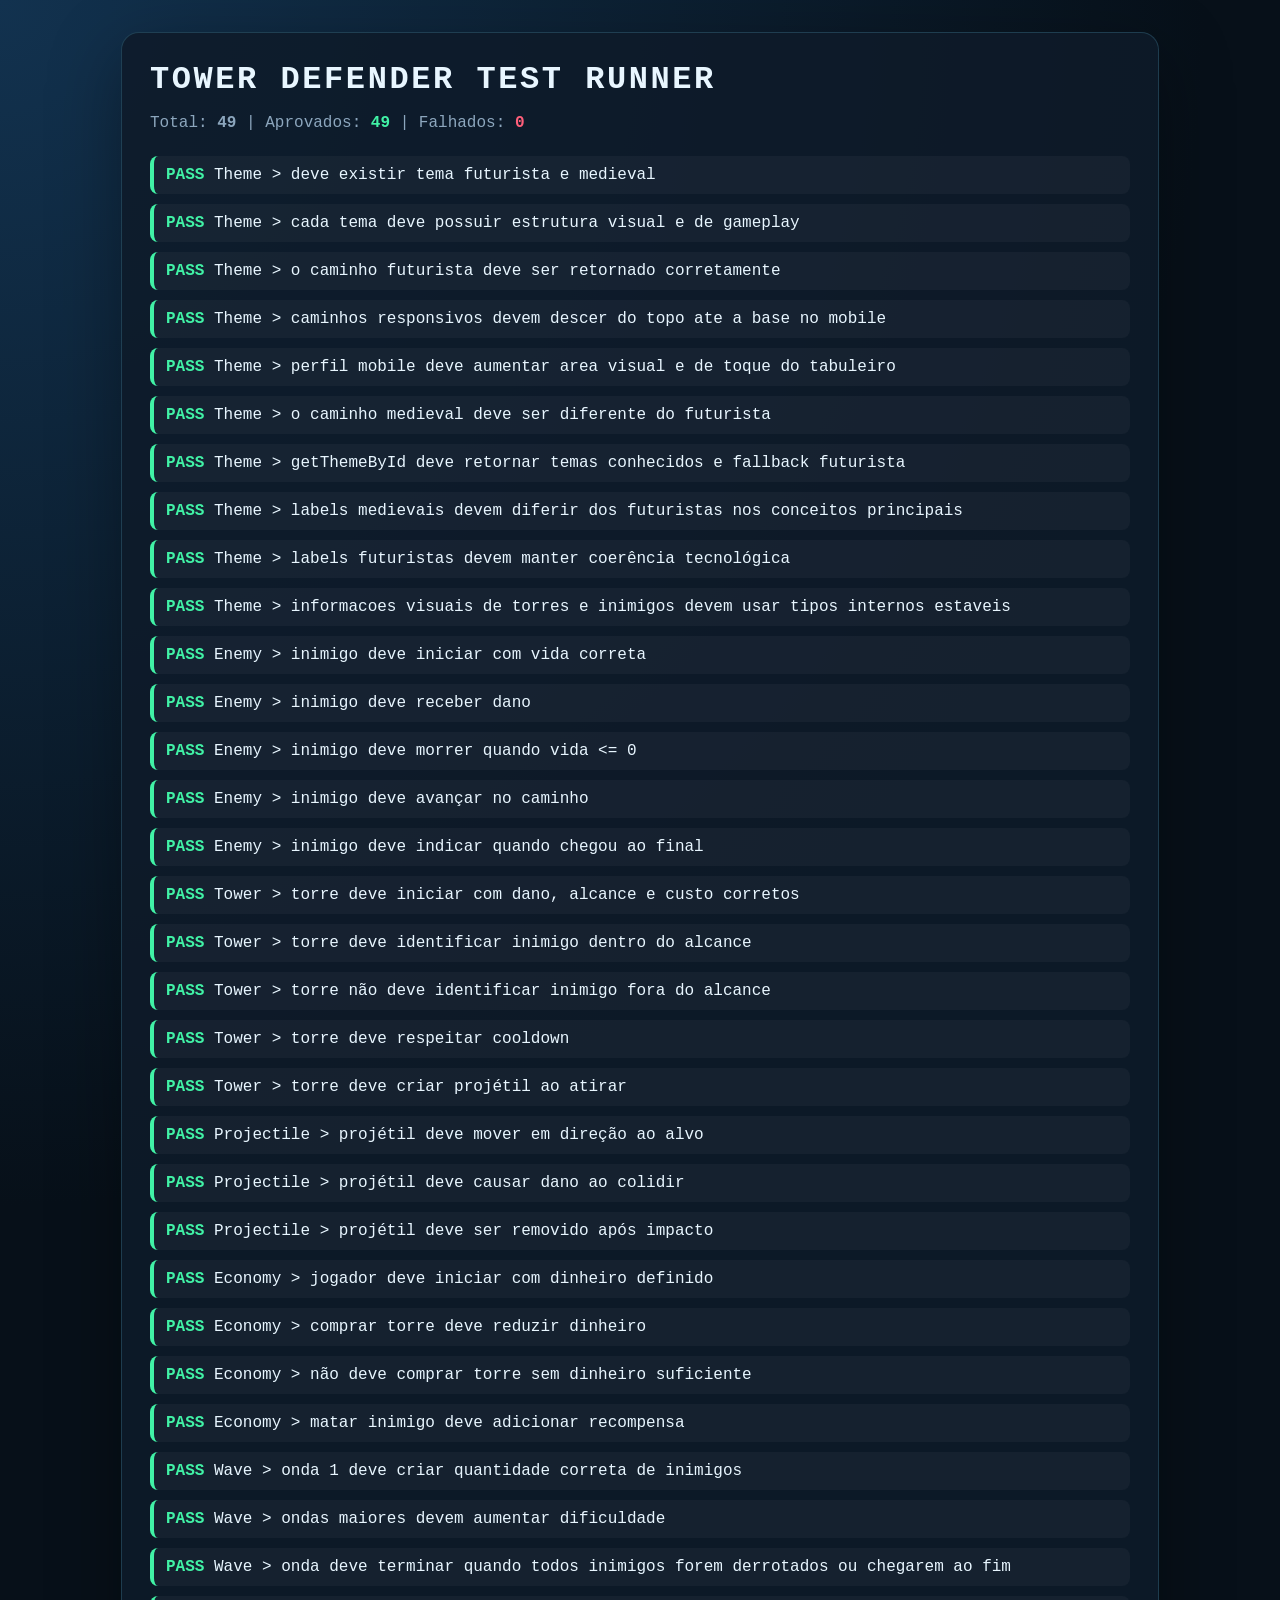
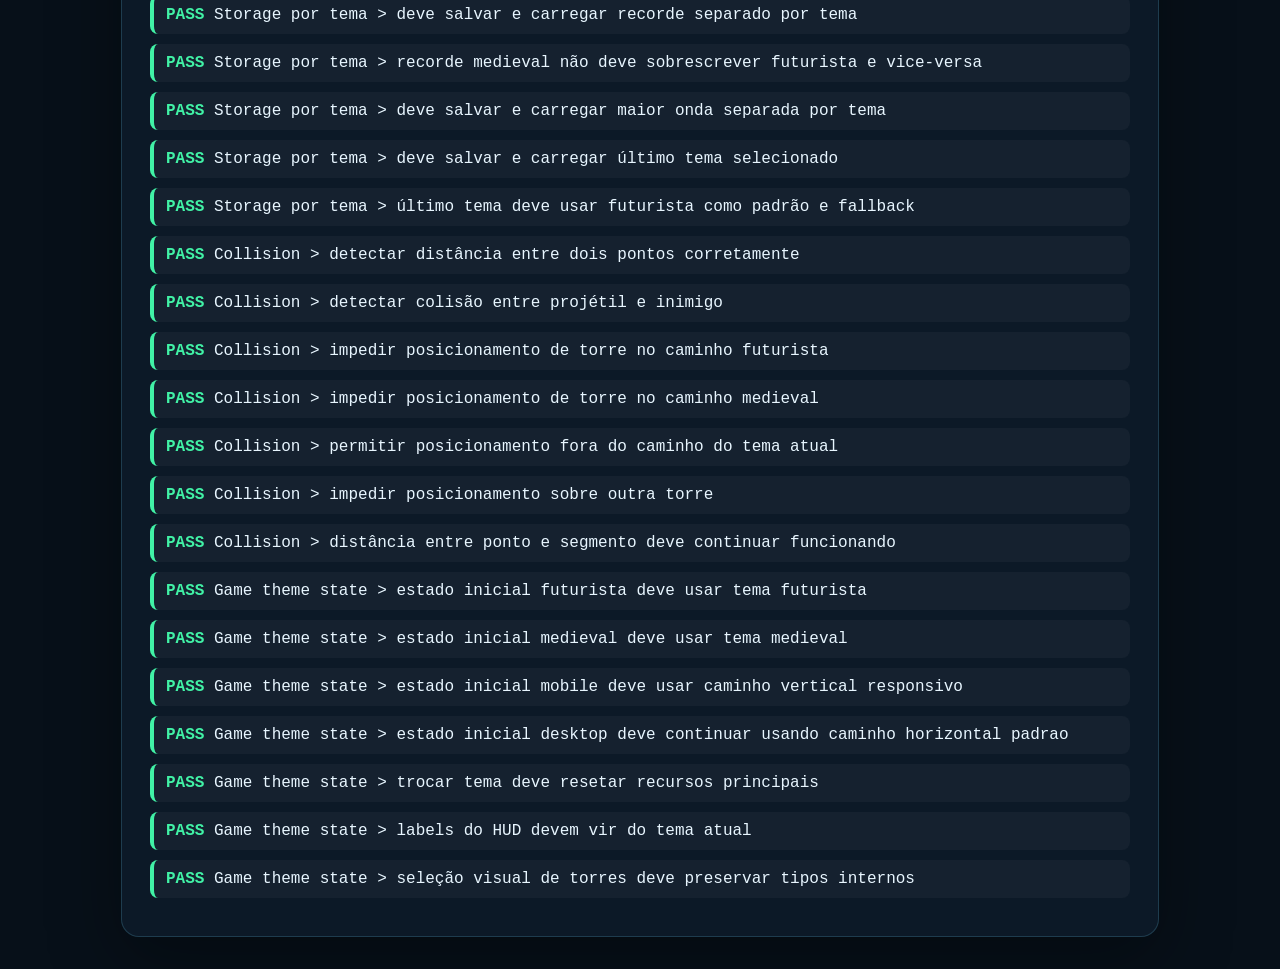
==== tests/test-runner.html @ 016b644d "first commit" ====
<!DOCTYPE html>
<html lang="pt-BR">
<head>
  <meta charset="UTF-8">
  <meta name="viewport" content="width=device-width, initial-scale=1.0">
  <title>Tower Defender - Test Runner</title>
  <style>
    :root {
      color-scheme: dark;
      --bg: #071019;
      --panel: #0e1b2a;
      --pass: #41f2a6;
      --fail: #ff5f7a;
      --text: #e8f6ff;
      --muted: #8ca6bd;
    }

    body {
      margin: 0;
      min-height: 100vh;
      background: radial-gradient(circle at top left, #12324f, var(--bg) 42%);
      color: var(--text);
      font-family: Consolas, "Courier New", monospace;
      padding: 32px;
    }

    main {
      max-width: 980px;
      margin: 0 auto;
      background: rgba(14, 27, 42, 0.88);
      border: 1px solid rgba(110, 220, 255, 0.18);
      border-radius: 18px;
      box-shadow: 0 22px 70px rgba(0, 0, 0, 0.35);
      padding: 28px;
    }

    h1 {
      margin: 0 0 8px;
      letter-spacing: 0.08em;
      text-transform: uppercase;
    }

    .summary {
      color: var(--muted);
      margin-bottom: 24px;
    }

    .test {
      border-left: 4px solid var(--muted);
      padding: 10px 12px;
      margin: 10px 0;
      background: rgba(255, 255, 255, 0.035);
      border-radius: 8px;
    }

    .test.pass {
      border-color: var(--pass);
    }

    .test.fail {
      border-color: var(--fail);
    }

    .status-pass {
      color: var(--pass);
      font-weight: 700;
    }

    .status-fail {
      color: var(--fail);
      font-weight: 700;
    }

    pre {
      white-space: pre-wrap;
      color: #ffd1d9;
      margin: 8px 0 0;
    }
  </style>
</head>
<body>
  <main>
    <h1>Tower Defender Test Runner</h1>
    <p class="summary" id="summary">Executando testes...</p>
    <section id="results"></section>
  </main>

  <script src="../src/utils.js"></script>
  <script src="../src/config.js"></script>
  <script src="../src/theme.js"></script>
  <script src="../src/path.js"></script>
  <script src="../src/collision.js"></script>
  <script src="../src/enemy.js"></script>
  <script src="../src/projectile.js"></script>
  <script src="../src/tower.js"></script>
  <script src="../src/economy.js"></script>
  <script src="../src/wave.js"></script>
  <script src="../src/storage.js"></script>
  <script src="../src/game.js"></script>

  <script src="./test-utils.js"></script>
  <script src="./theme.test.js"></script>
  <script src="./enemy.test.js"></script>
  <script src="./tower.test.js"></script>
  <script src="./projectile.test.js"></script>
  <script src="./economy.test.js"></script>
  <script src="./wave.test.js"></script>
  <script src="./storage.test.js"></script>
  <script src="./collision.test.js"></script>
  <script src="./game-theme.test.js"></script>
  <script>
    window.TestRunner.render(
      document.getElementById('summary'),
      document.getElementById('results')
    );
  </script>
</body>
</html>
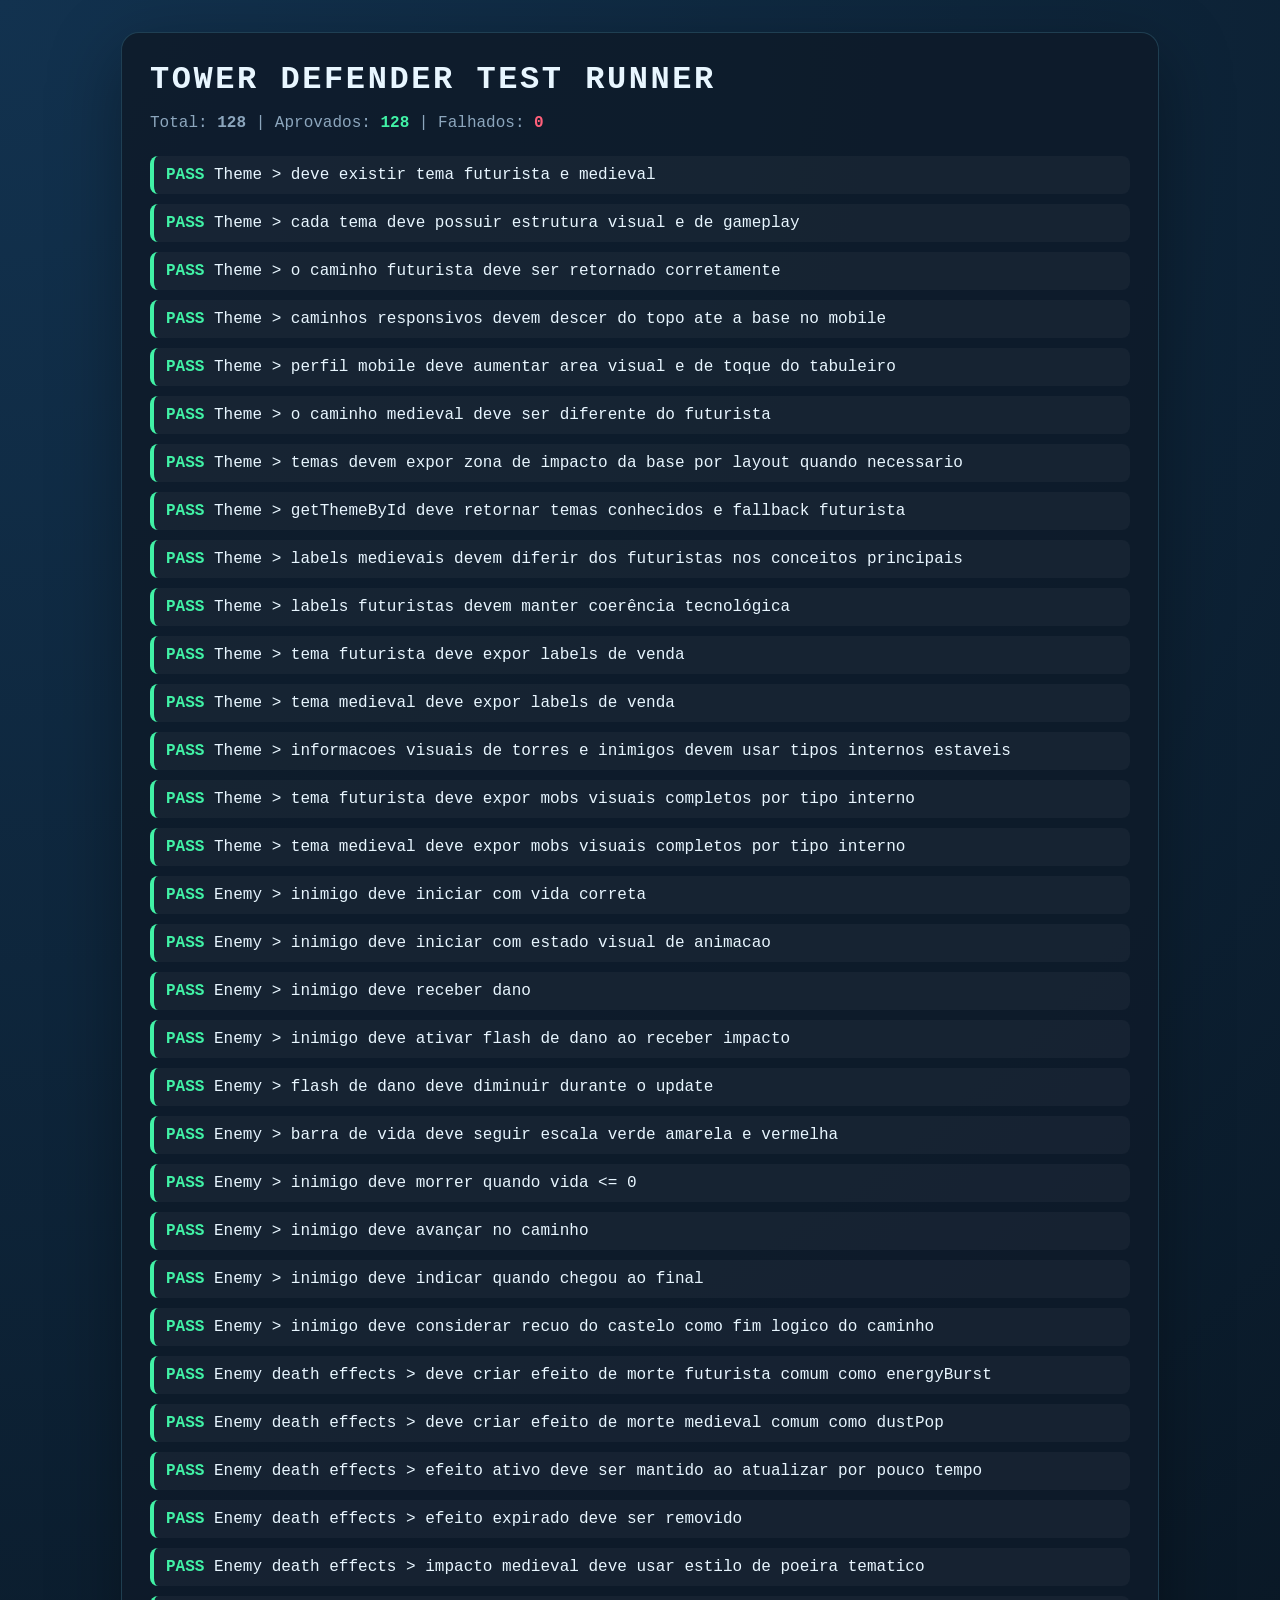
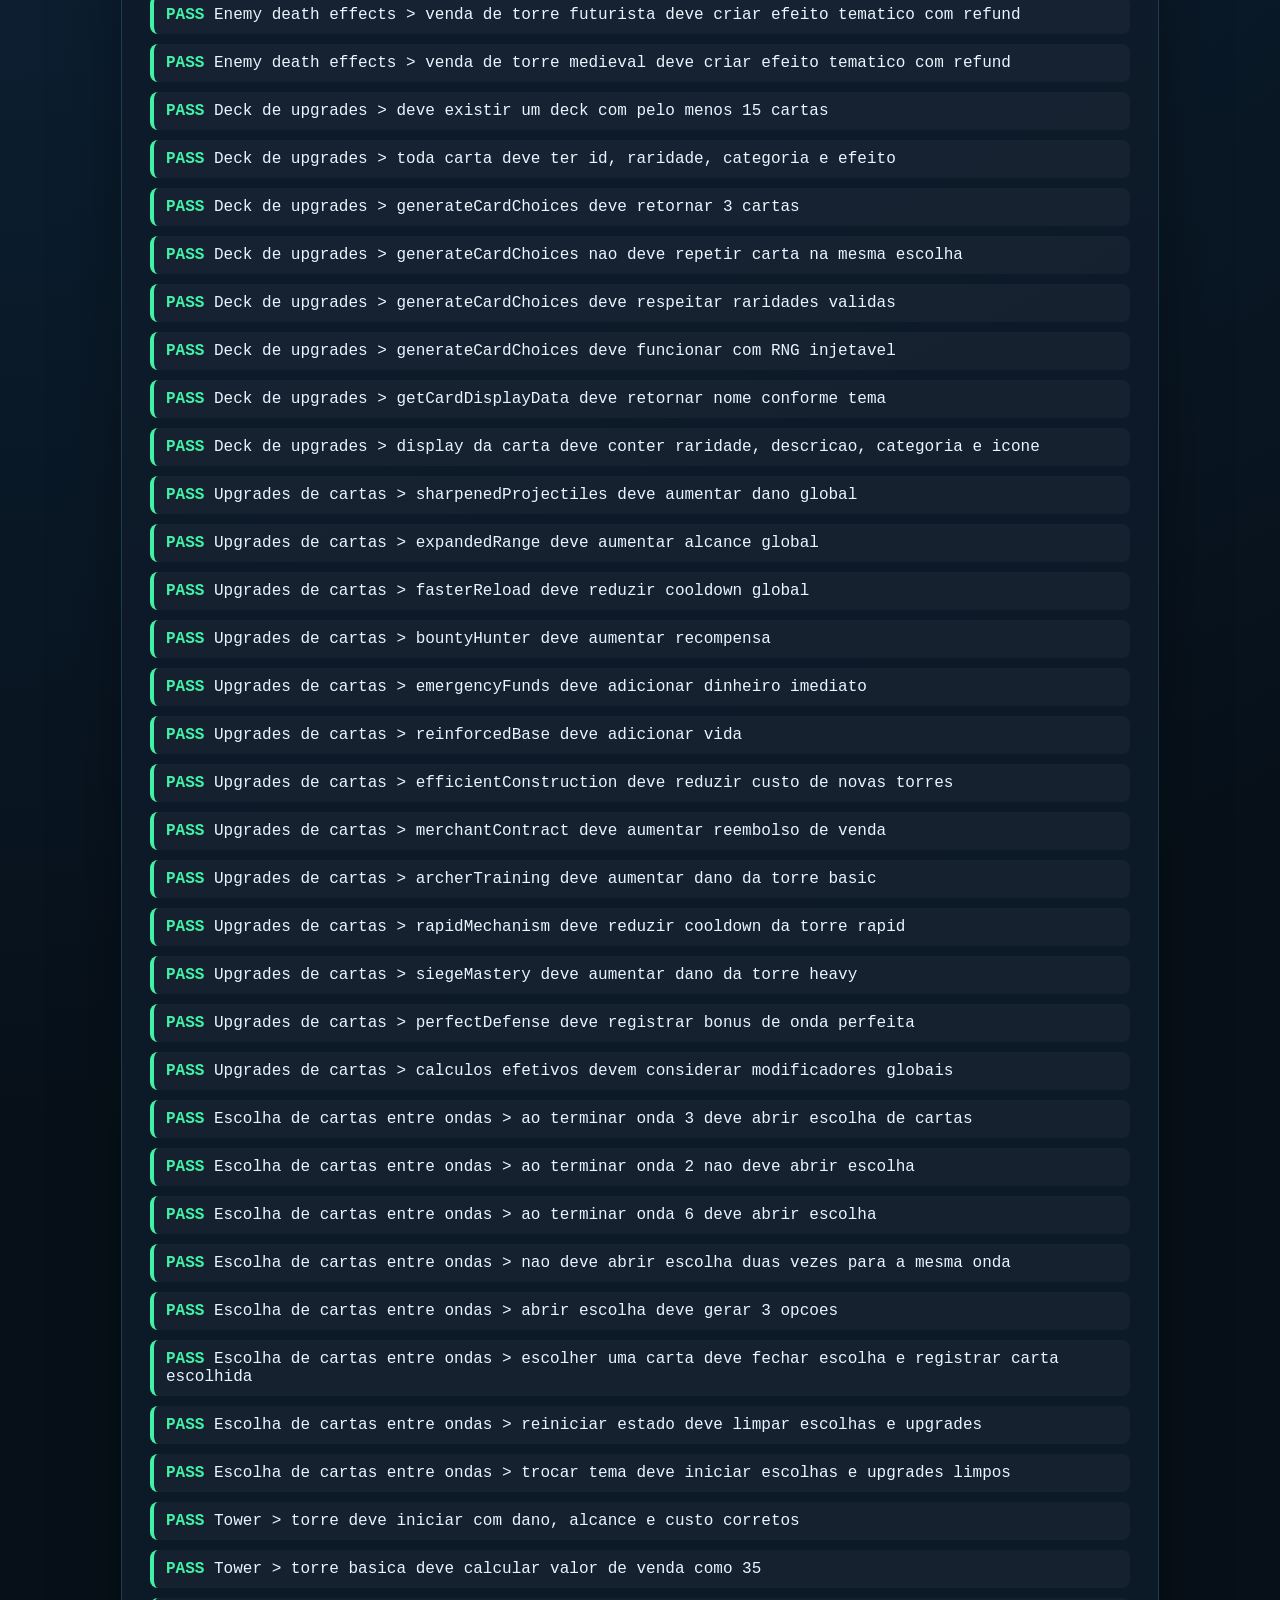
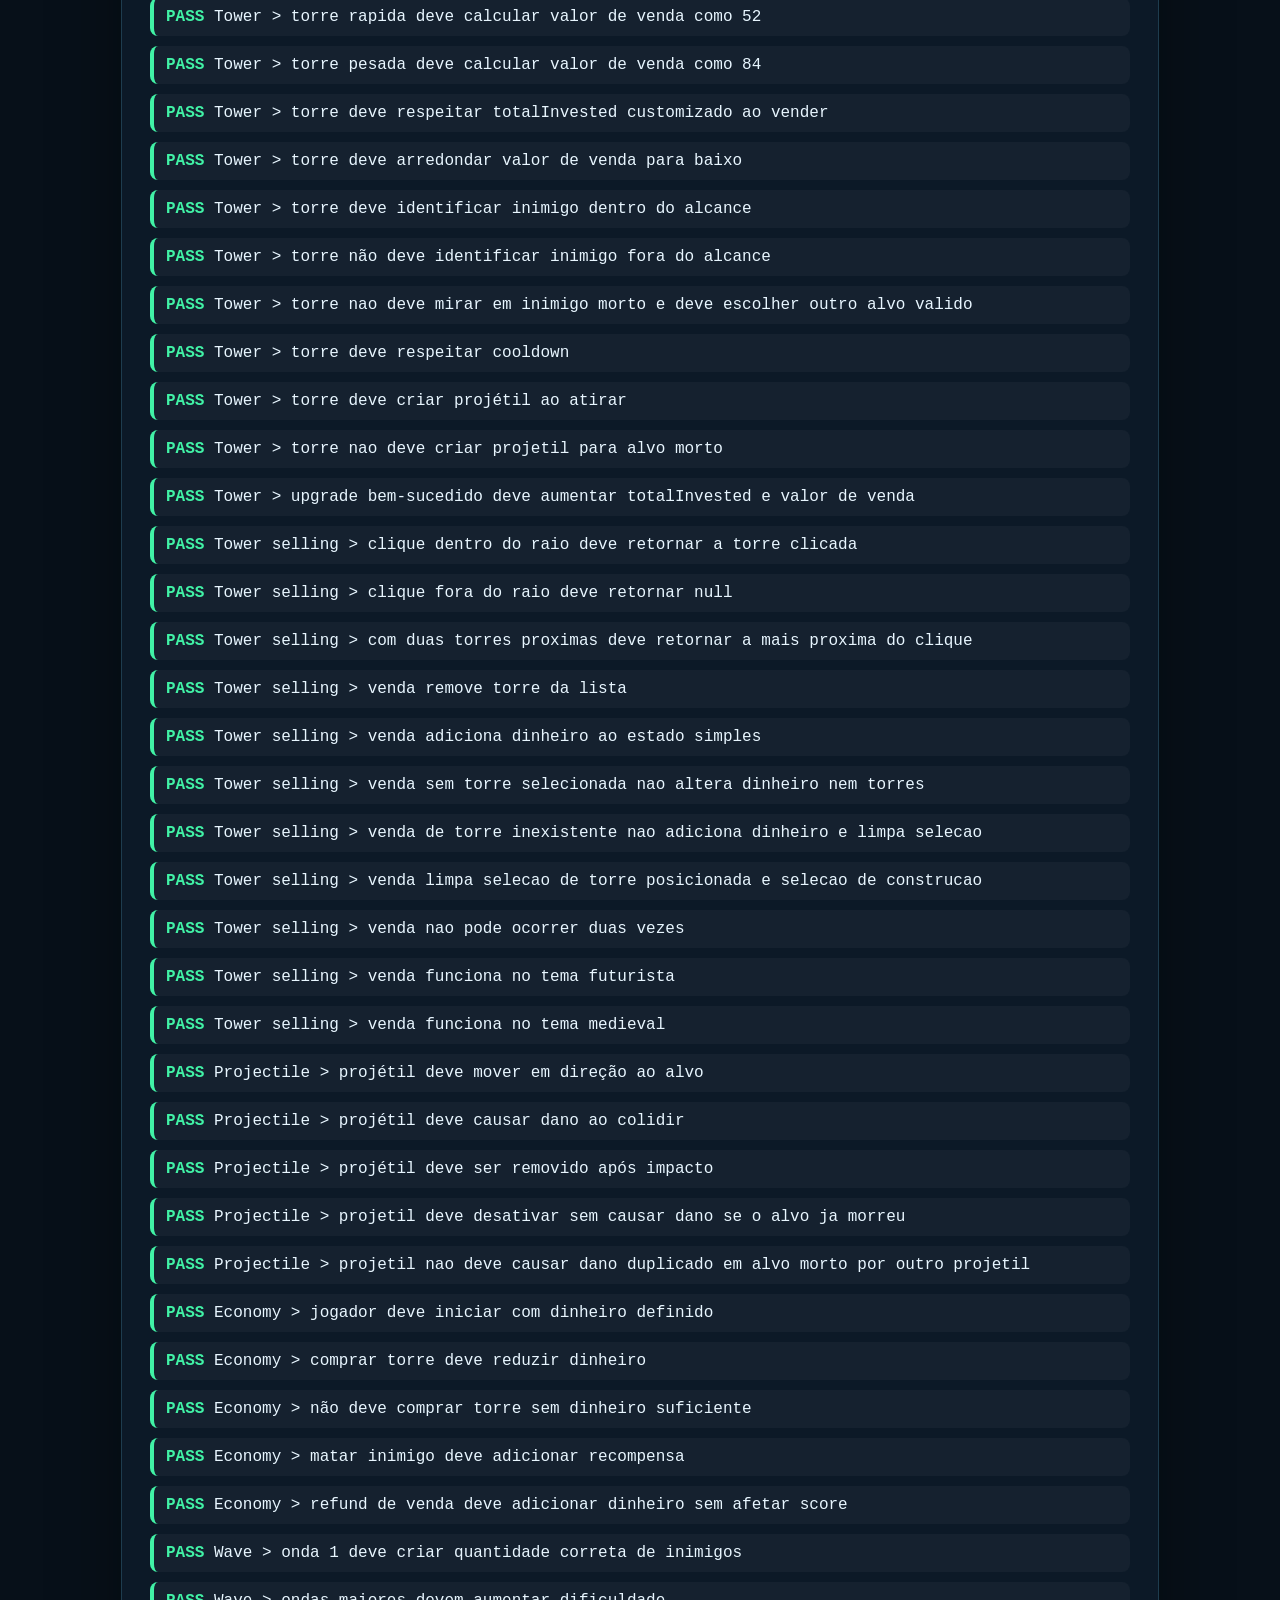
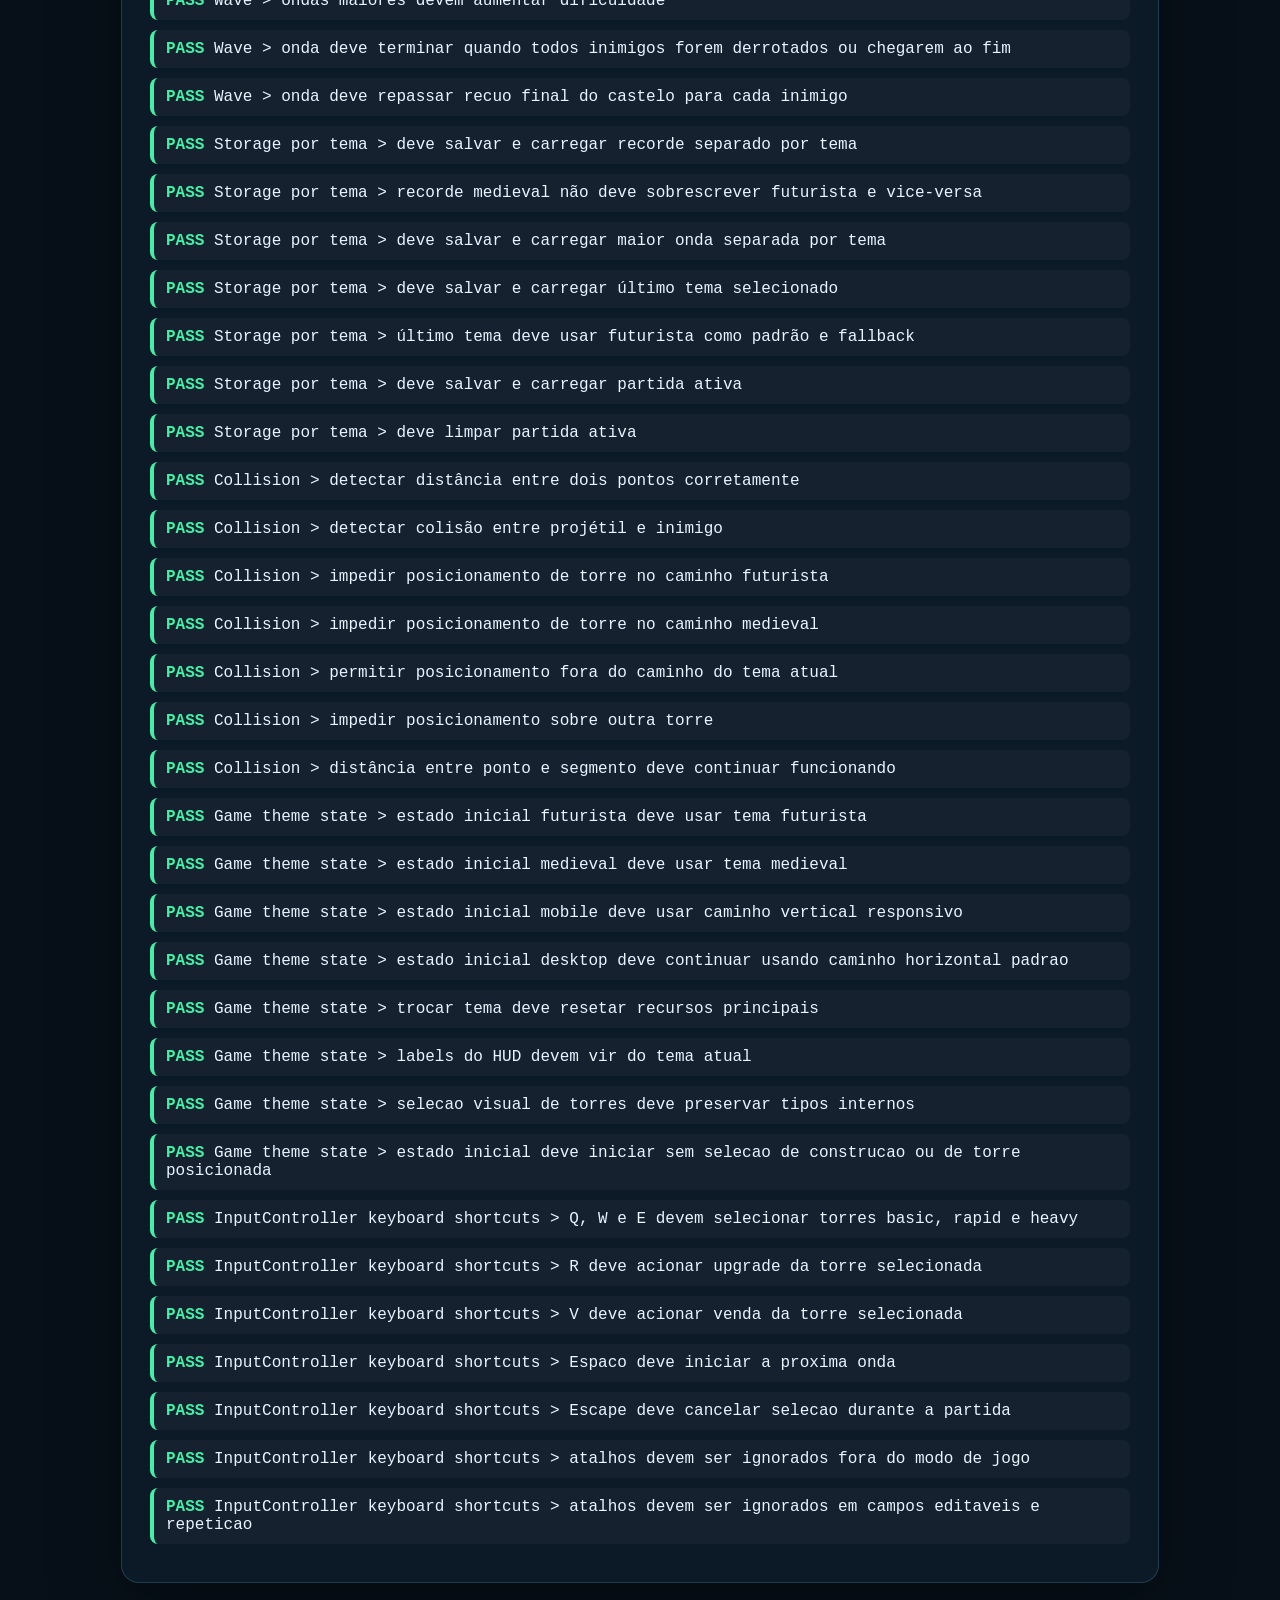
==== commit ddb736c8: "Melhorar inimigos: novos sistemas de inimigos, cartas, baralho, efeitos e upgrades" ====
--- a/tests/test-runner.html
+++ b/tests/test-runner.html
@@ -90,24 +90,36 @@
   <script src="../src/theme.js"></script>
   <script src="../src/path.js"></script>
   <script src="../src/collision.js"></script>
+  <script src="../src/deck.js"></script>
+  <script src="../src/upgrades.js"></script>
+  <script src="../src/cardChoice.js"></script>
   <script src="../src/enemy.js"></script>
+  <script src="../src/effects.js"></script>
+  <script src="../src/enemyRenderer.js"></script>
   <script src="../src/projectile.js"></script>
   <script src="../src/tower.js"></script>
   <script src="../src/economy.js"></script>
   <script src="../src/wave.js"></script>
   <script src="../src/storage.js"></script>
+  <script src="../src/input.js"></script>
   <script src="../src/game.js"></script>
 
   <script src="./test-utils.js"></script>
   <script src="./theme.test.js"></script>
   <script src="./enemy.test.js"></script>
+  <script src="./effects.test.js"></script>
+  <script src="./deck.test.js"></script>
+  <script src="./upgrades.test.js"></script>
+  <script src="./card-choice.test.js"></script>
   <script src="./tower.test.js"></script>
+  <script src="./sell-tower.test.js"></script>
   <script src="./projectile.test.js"></script>
   <script src="./economy.test.js"></script>
   <script src="./wave.test.js"></script>
   <script src="./storage.test.js"></script>
   <script src="./collision.test.js"></script>
   <script src="./game-theme.test.js"></script>
+  <script src="./input.test.js"></script>
   <script>
     window.TestRunner.render(
       document.getElementById('summary'),
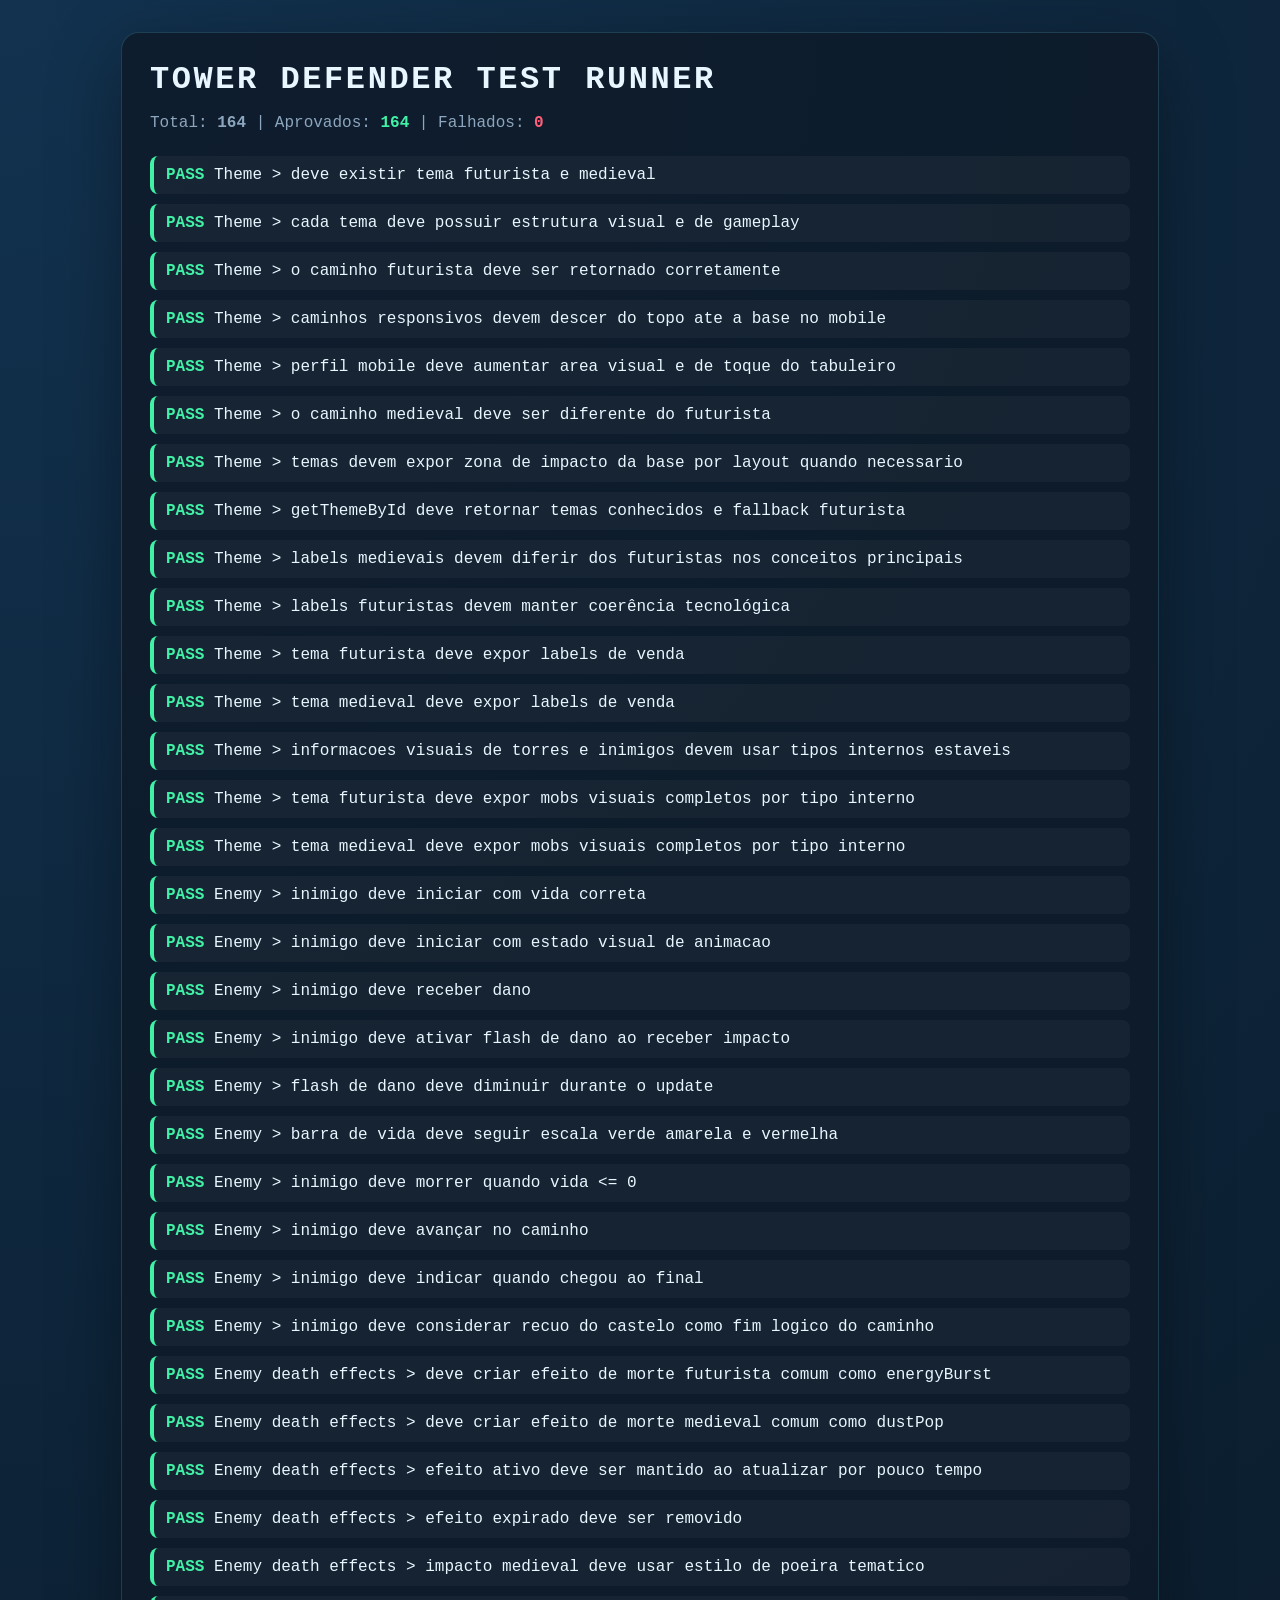
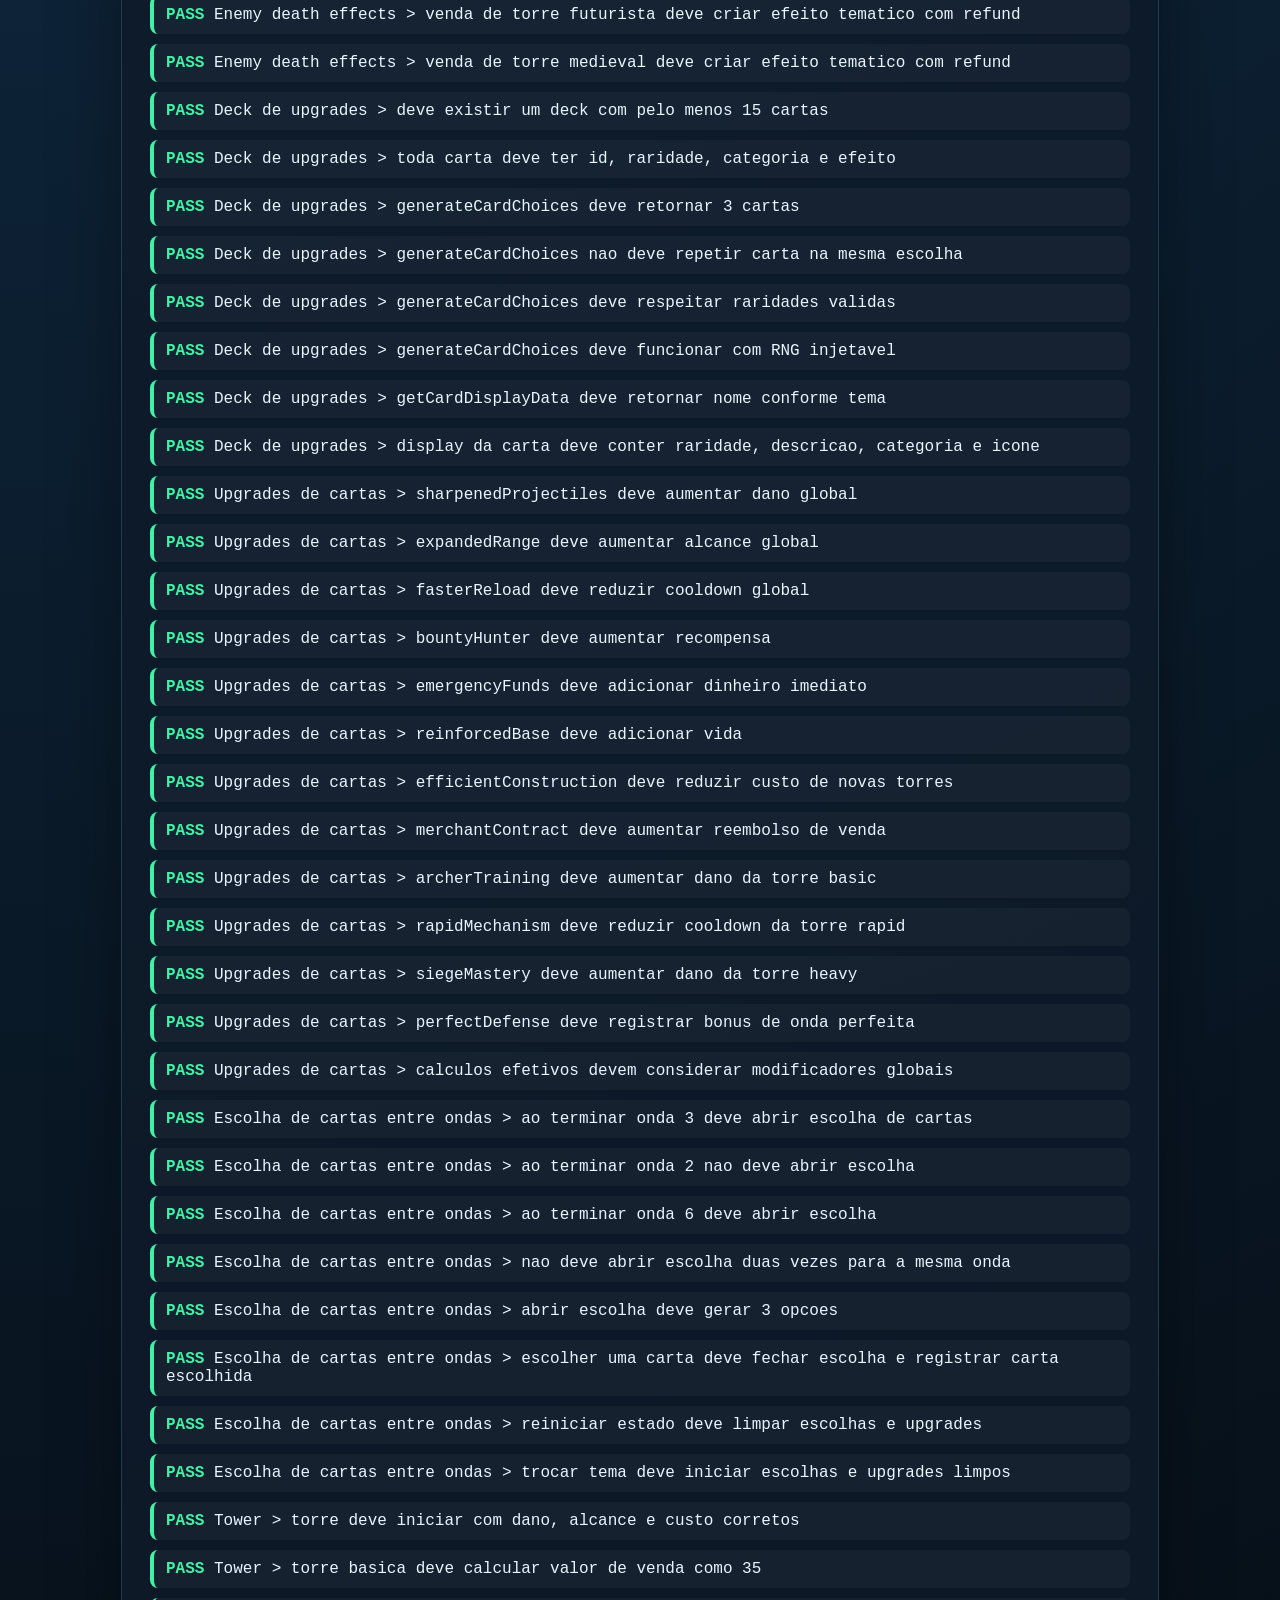
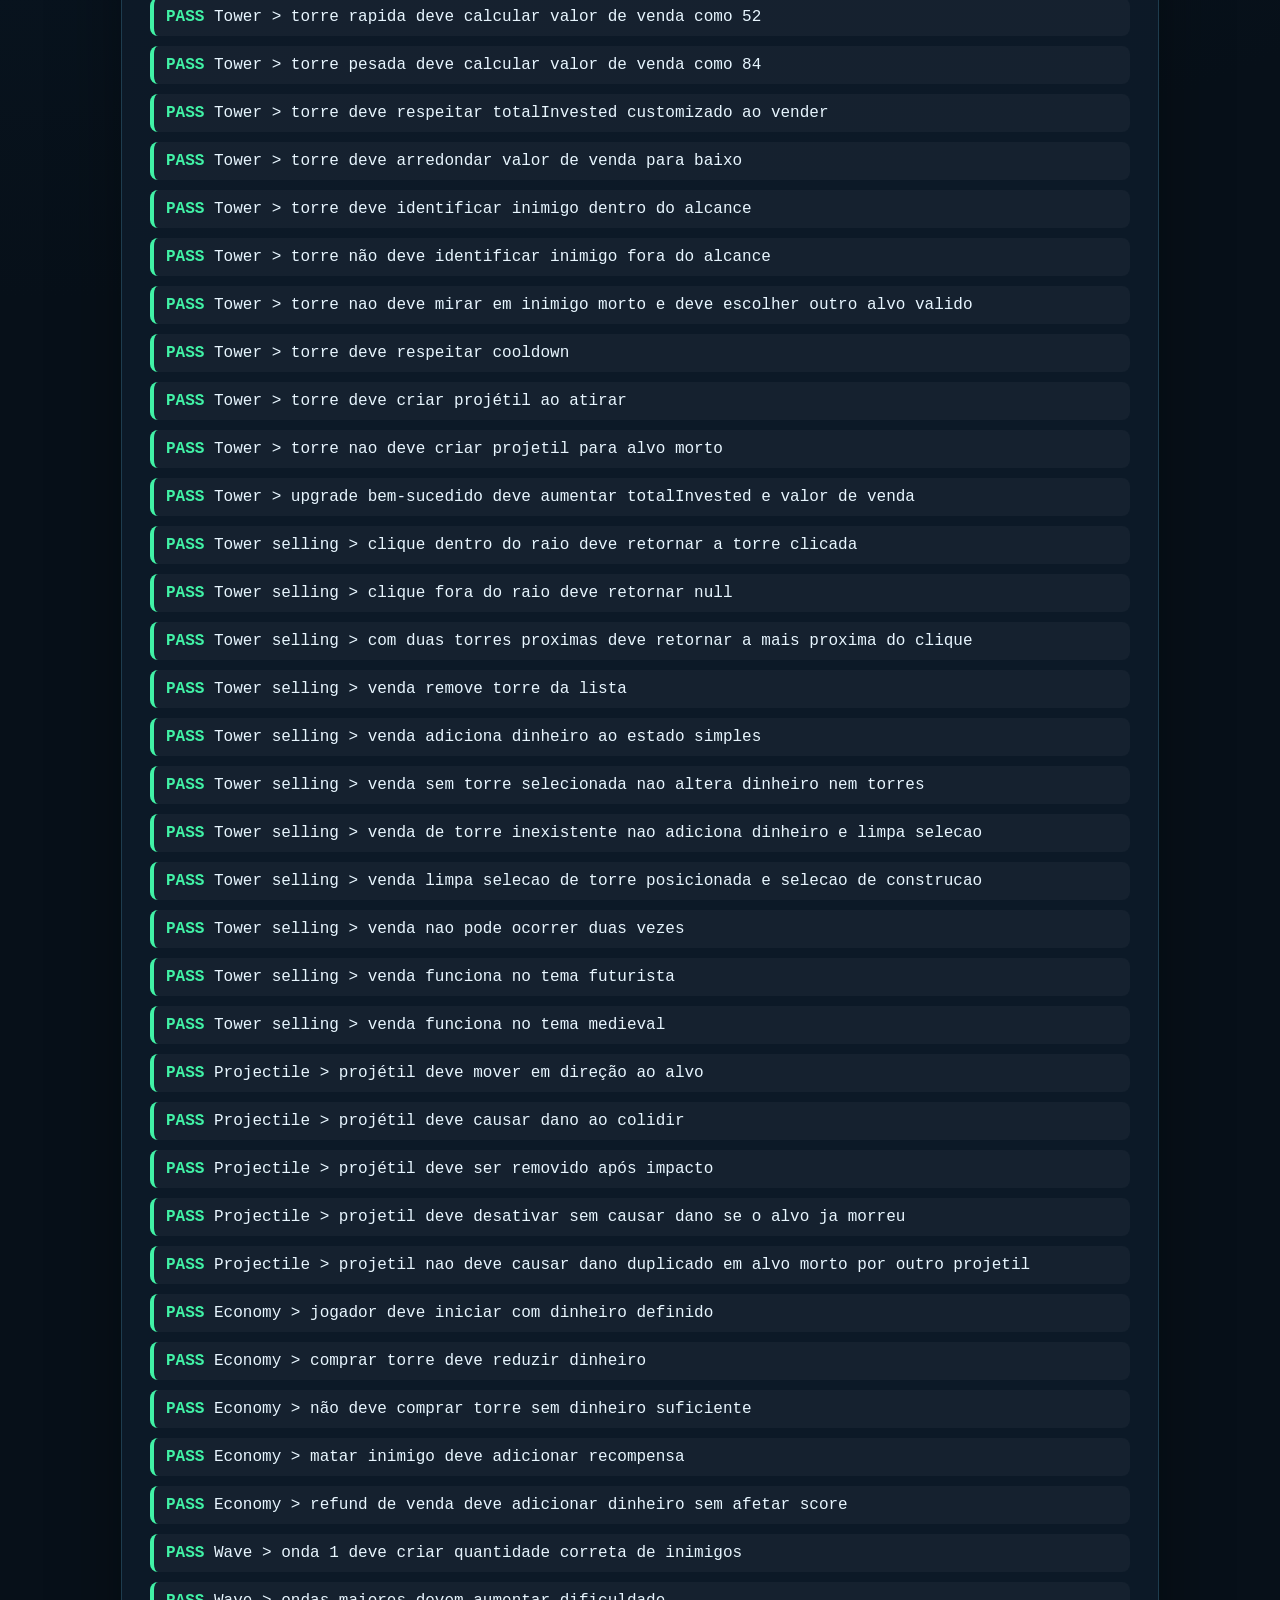
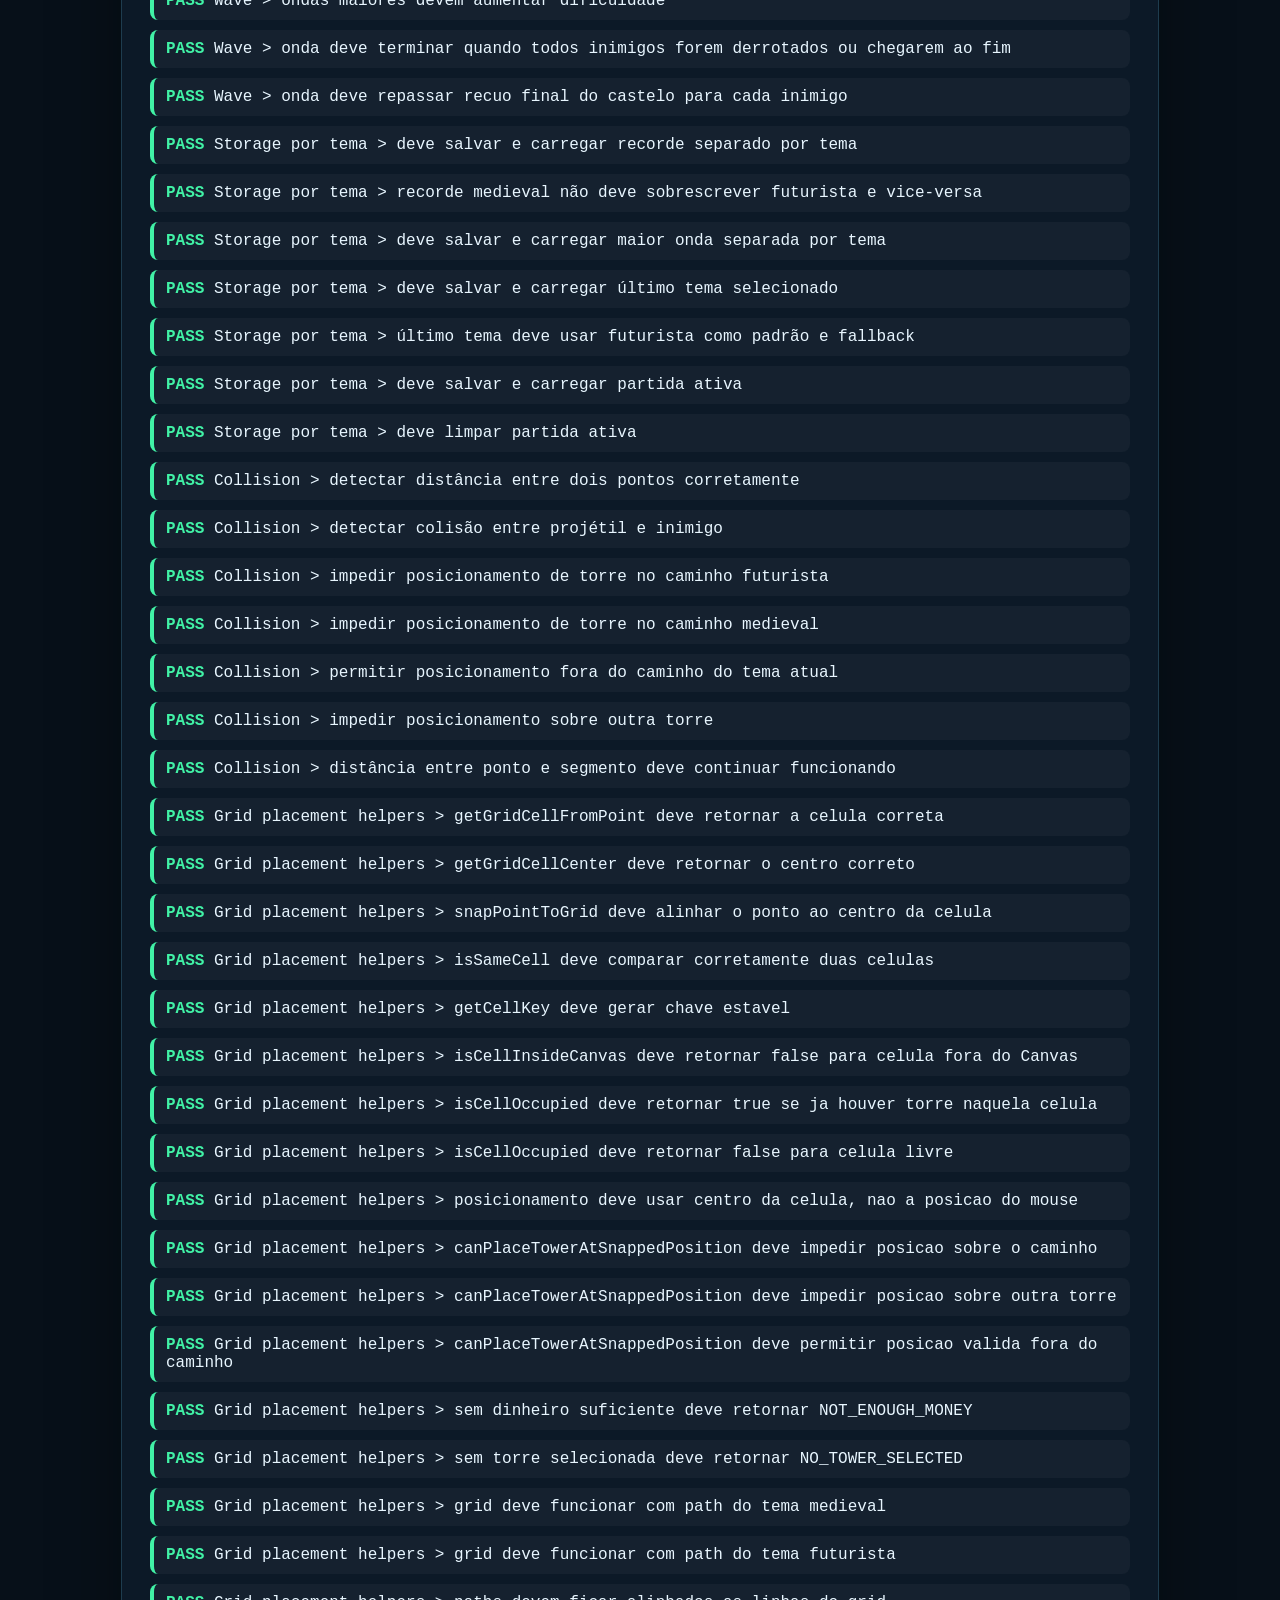
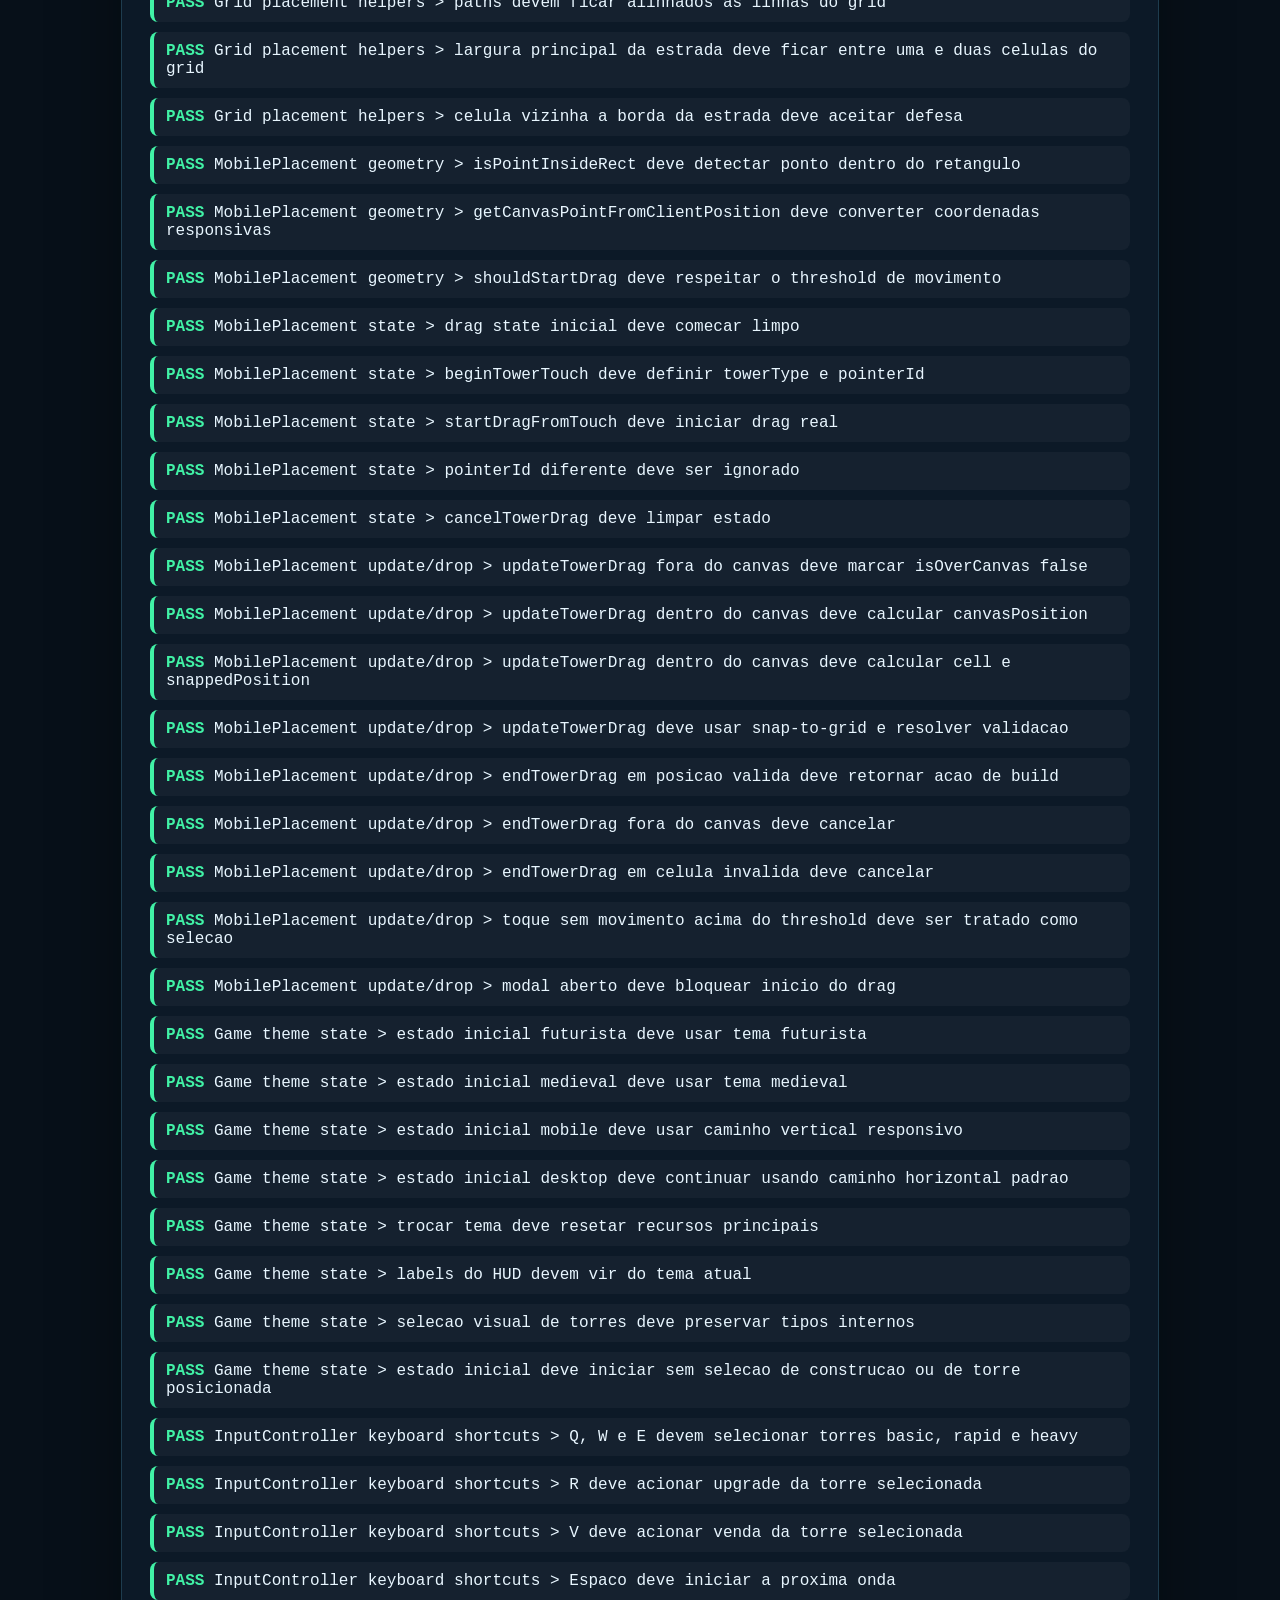
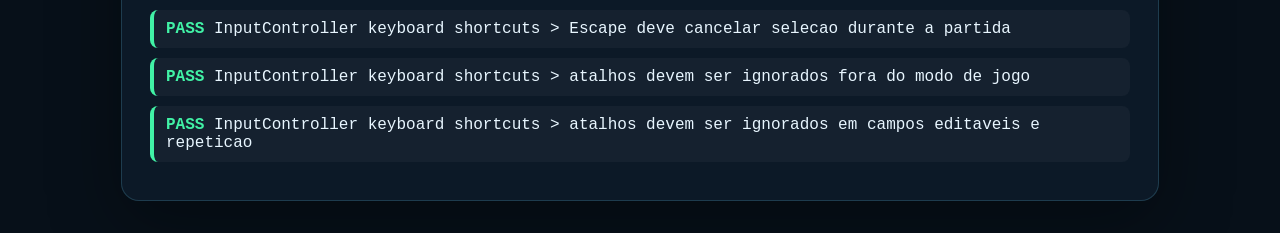
==== commit c38b7fba: "grid adicionado" ====
--- a/tests/test-runner.html
+++ b/tests/test-runner.html
@@ -90,6 +90,8 @@
   <script src="../src/theme.js"></script>
   <script src="../src/path.js"></script>
   <script src="../src/collision.js"></script>
+  <script src="../src/grid.js"></script>
+  <script src="../src/mobilePlacement.js"></script>
   <script src="../src/deck.js"></script>
   <script src="../src/upgrades.js"></script>
   <script src="../src/cardChoice.js"></script>
@@ -118,6 +120,8 @@
   <script src="./wave.test.js"></script>
   <script src="./storage.test.js"></script>
   <script src="./collision.test.js"></script>
+  <script src="./grid.test.js"></script>
+  <script src="./mobile-placement.test.js"></script>
   <script src="./game-theme.test.js"></script>
   <script src="./input.test.js"></script>
   <script>
